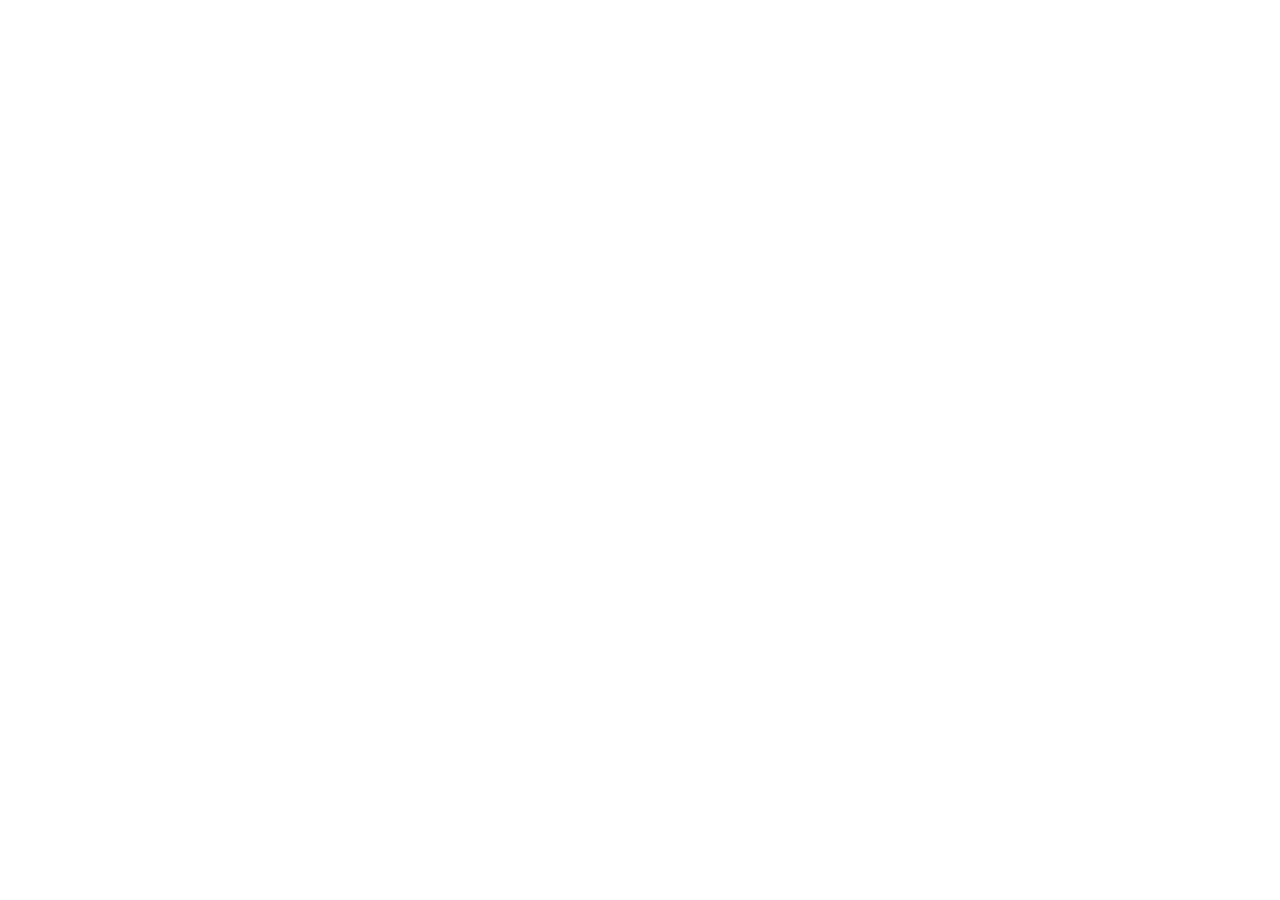
==== starterindex.html @ 724bfc71 "added starter pages" ====
<!DOCTYPE html>
<html lang="en">
  <head>
    <meta charset="UTF-8" />
    <meta http-equiv="X-UA-Compatible" content="IE=edge" />
    <meta name="viewport" content="width=device-width, initial-scale=1.0" />
    <link rel="stylesheet" href="styles.css" />
    <title>Document</title>
  </head>
  <body>
  
  </body>
</html>
---- styles.css ----
table {
  border: 1px solid black;
  border-collapse: collapse;
}
th,td {
  border: 1px solid black;
  text-align: right;
  padding: .2em .8em;
}

th.center, td.center {
  text-align: center;
}

thead {
  background-color: rgb(58, 202, 133);
  color: white;
}
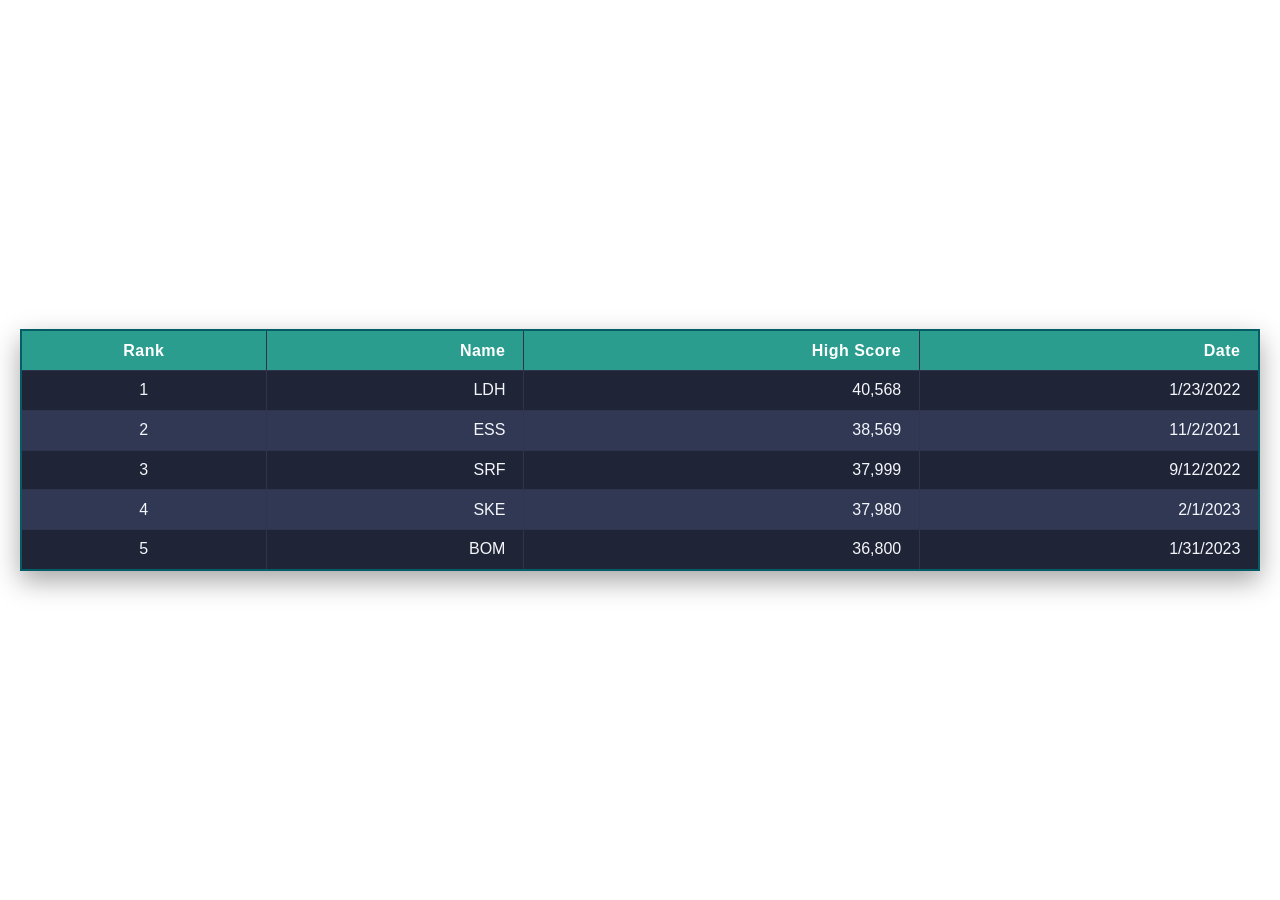
==== commit 740cc70a: "Updated html and css added pages and content to html and css" ====
--- a/starterindex.html
+++ b/starterindex.html
@@ -1,13 +1,57 @@
 <!DOCTYPE html>
 <html lang="en">
-  <head>
-    <meta charset="UTF-8" />
-    <meta http-equiv="X-UA-Compatible" content="IE=edge" />
-    <meta name="viewport" content="width=device-width, initial-scale=1.0" />
-    <link rel="stylesheet" href="styles.css" />
-    <title>Document</title>
-  </head>
-  <body>
-  
-  </body>
-</html>
+
+<head>
+  <meta charset="UTF-8" />
+  <meta http-equiv="X-UA-Compatible" content="IE=edge" />
+  <meta name="viewport" content="width=device-width, initial-scale=1.0" />
+  <link rel="stylesheet" href="styles.css" />
+  <title>Document</title>
+</head>
+
+<body>
+  <table>
+    <thead>
+      <tr>
+        <th class="center">Rank</th>
+        <th>Name</th>
+        <th>High Score</th>
+        <th>Date</th>
+      </tr>
+    </thead>
+    <tbody>
+      <tr>
+        <td class="center">1</td>
+        <td>LDH</td>
+        <td>40,568</td>
+        <td>1/23/2022</td>
+      </tr>
+      <tr>
+        <td class="center">2</td>
+        <td>ESS</td>
+        <td>38,569</td>
+        <td>11/2/2021</td>
+      </tr>
+      <tr>
+        <td class="center">3</td>
+        <td>SRF</td>
+        <td>37,999</td>
+        <td>9/12/2022</td>
+      </tr>
+      <tr>
+        <td class="center">4</td>
+        <td>SKE</td>
+        <td>37,980</td>
+        <td>2/1/2023</td>
+      </tr>
+      <tr>
+        <td class="center">5</td>
+        <td>BOM</td>
+        <td>36,800</td>
+        <td>1/31/2023</td>
+      </tr>
+    </tbody>
+  </table>
+</body>
+
+</html>
--- a/styles.css
+++ b/styles.css
@@ -1,18 +1,73 @@
-table {
-  border: 1px solid black;
-  border-collapse: collapse;
-}
-th,td {
-  border: 1px solid black;
-  text-align: right;
-  padding: .2em .8em;
+* {
+  box-sizing: border-box;
 }
 
-th.center, td.center {
+body {
+  font-family: 'Plus Jakarta Sans', 'Segoe UI', Tahoma, sans-serif;
+  background-attachment: #161925;
+  color: #f4f6fb;
+  margin: 0;
+  padding: 40px 20px;
+  display: flex;
+  justify-content: center;
+  align-items: center;
+  min-height: 100vh;
+}
+
+.leaderboard-wrapper {
+  text-align: center;
+  width: 100%;
+  max-width: 640px;
+}
+
+h1 {
+  font-family: 'Orbitron', sans-serif;
+  color: #ff7b54;
+  font-size: 1.75;
+  margin-bottom: 6px;
+  letter-spacing: 0.5px;
+}
+
+.subtitle {
+  color: hwb(189 4% 61%);
+  margin-top: 0;
+  margin-bottom: 24px;
+  font-size: 0.98rem;
+}
+
+table {
+  width: 100%;
+  border: 2px solid #045c67;
+  border-collapse: collapse;
+  background-color: #1f2436;
+  box-shadow: 0 10px 25px rgba(0, 0, 0, 0.35);
+}
+
+th,
+td {
+  border: 1px solid #2e354d;
+  text-align: right;
+  padding: 0.65em 1.1em;
+}
+
+th.center,
+td.center {
   text-align: center;
 }
 
+th.left,
+td.left {
+  text-align: left;
+}
+
 thead {
-  background-color: rgb(58, 202, 133);
-  color: white;
+  background-color: #2a9d8f;
+  color: #ffffff;
+  font-family: 'Orbitron', sans-serif;
+  letter-spacing: 0.5px;
+}
+
+tbody tr:nth-child(even) {
+  background-color: #303854;
+  transition: background-color 0.2s ease;
 }
